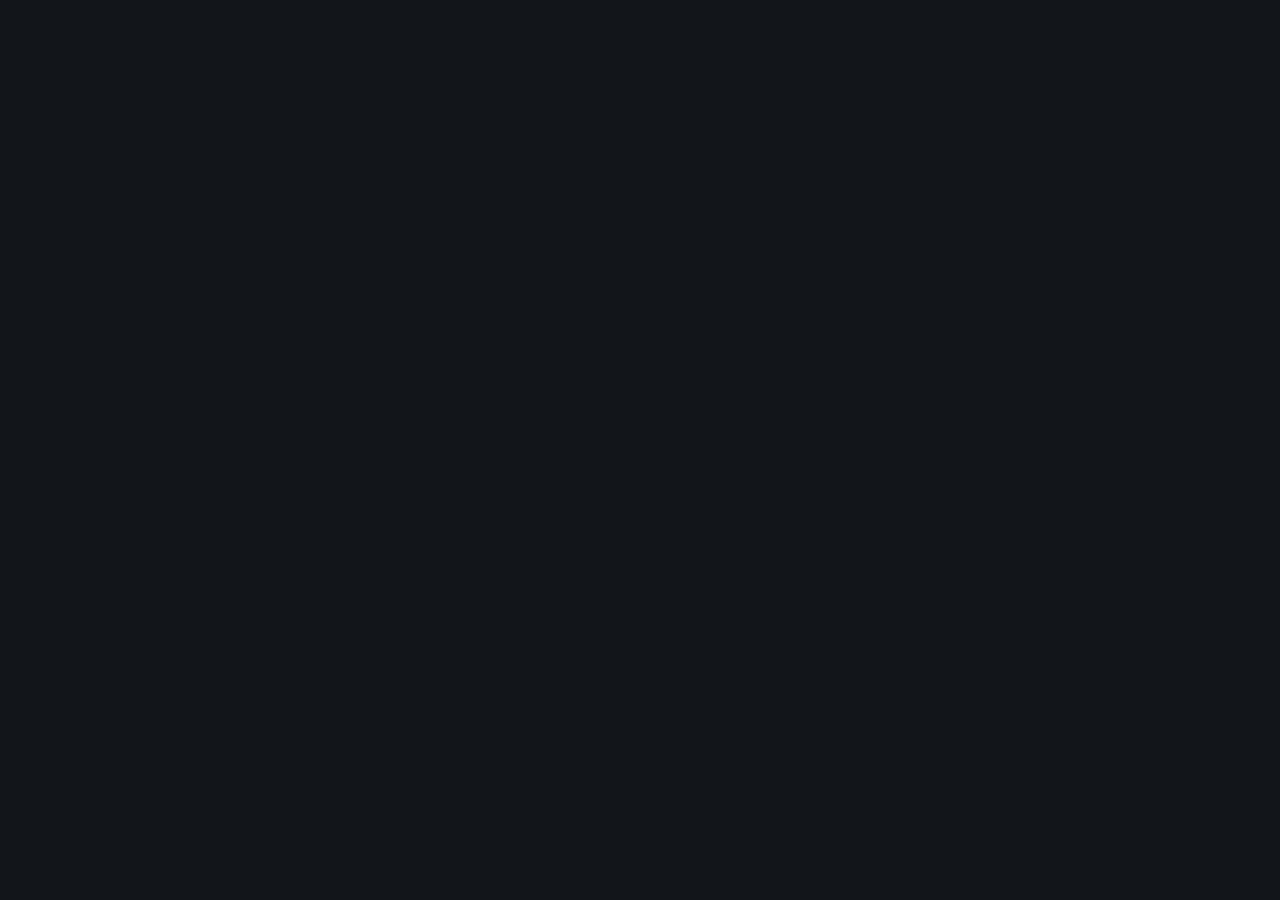
==== index.html @ bae9803b "lines: drag-to-wipe powder gag (static site) Co-Authored-By: Claude Opus 4.8 (1M context) <noreply@a" ====
<!DOCTYPE html>
<html lang="en">
<head>
  <meta charset="UTF-8" />
  <meta
    name="viewport"
    content="width=device-width, initial-scale=1, maximum-scale=1, user-scalable=no, viewport-fit=cover"
  />
  <meta name="theme-color" content="#0d0f12" />
  <title>lines</title>
  <link rel="stylesheet" href="style.css" />
</head>
<body>
  <!-- Bottom layer: the clean plate (revealed as you wipe) -->
  <canvas id="clean" aria-hidden="true"></canvas>
  <!-- Top layer: the powder (erased along the finger path) -->
  <canvas id="powder" aria-hidden="true"></canvas>
  <script src="main.js"></script>
</body>
</html>
---- style.css ----
/* Full-screen, no scroll, no selection, no touch gestures. */
* {
  margin: 0;
  padding: 0;
  box-sizing: border-box;
}

html,
body {
  width: 100%;
  height: 100%;
  overflow: hidden;
  background: #0d0f12;
}

body {
  position: fixed;
  inset: 0;
  touch-action: none;              /* stop the browser from scrolling/zooming on drag */
  -webkit-user-select: none;
  user-select: none;
  -webkit-touch-callout: none;     /* no long-press image menu on iOS */
  -webkit-tap-highlight-color: transparent;
  overscroll-behavior: none;
}

/* Both canvases fill the viewport and sit exactly on top of one another. */
canvas {
  position: fixed;
  inset: 0;
  width: 100%;
  height: 100%;
  display: block;
  touch-action: none;
}

#clean {
  z-index: 1;   /* underneath */
}

#powder {
  z-index: 2;   /* on top — this is the layer we erase */
}
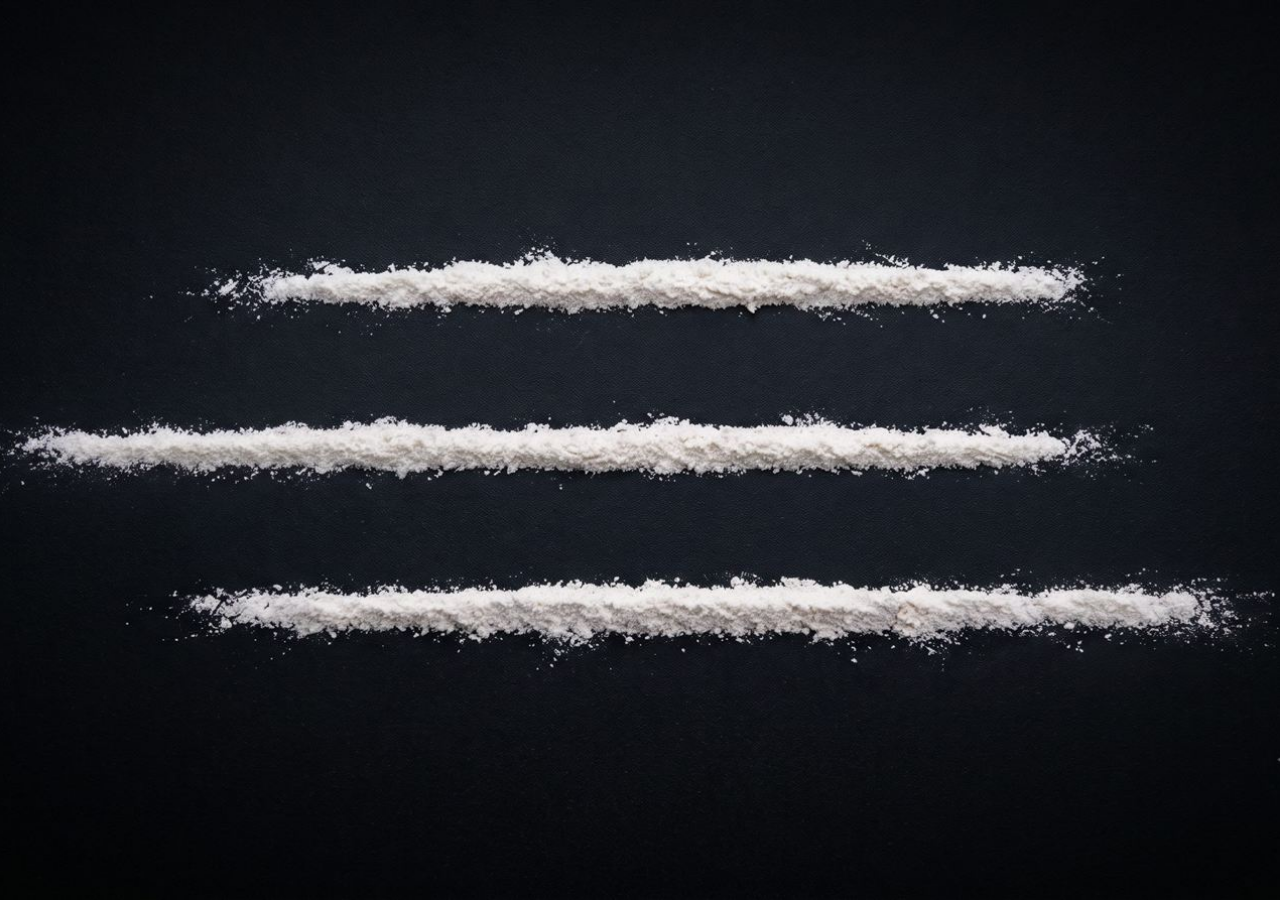
==== commit 3d8b84b1: "Add full-screen: auto-request on first tap + standalone PWA meta tags Co-Authored-By: Claude Opus 4." ====
--- a/index.html
+++ b/index.html
@@ -7,6 +7,11 @@
     content="width=device-width, initial-scale=1, maximum-scale=1, user-scalable=no, viewport-fit=cover"
   />
   <meta name="theme-color" content="#0d0f12" />
+  <!-- Standalone / full-screen when added to the home screen (iOS + Android). -->
+  <meta name="apple-mobile-web-app-capable" content="yes" />
+  <meta name="mobile-web-app-capable" content="yes" />
+  <meta name="apple-mobile-web-app-status-bar-style" content="black-translucent" />
+  <meta name="apple-mobile-web-app-title" content="lines" />
   <title>lines</title>
   <link rel="stylesheet" href="style.css" />
 </head>
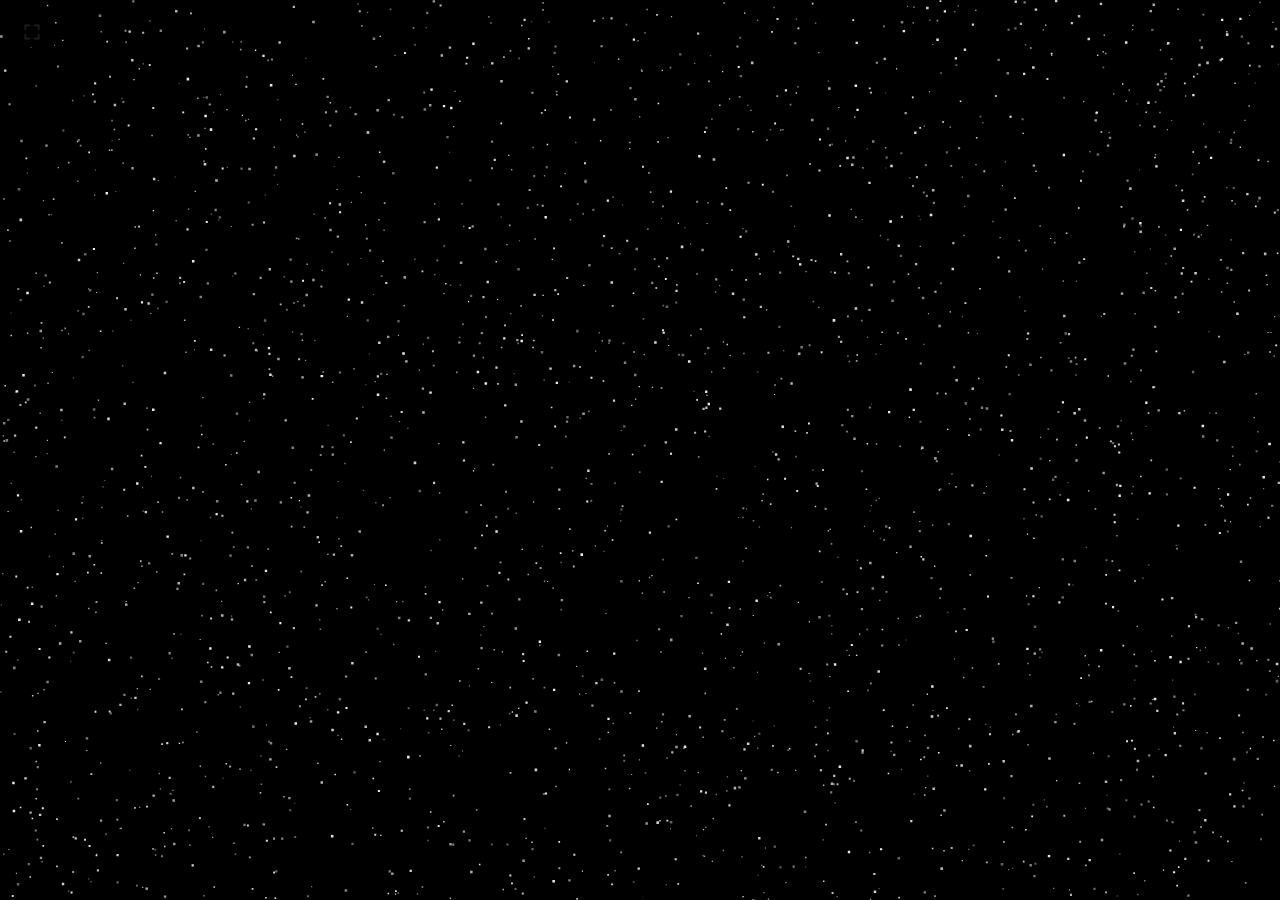
==== commit b042166e: "Rewrite as two-mode flow: particle ARRANGE phase + smear WIPE phase MODE 1 (ARRANGE): 2500-grain can" ====
--- a/index.html
+++ b/index.html
@@ -6,20 +6,40 @@
     name="viewport"
     content="width=device-width, initial-scale=1, maximum-scale=1, user-scalable=no, viewport-fit=cover"
   />
-  <meta name="theme-color" content="#0d0f12" />
+  <meta name="theme-color" content="#000000" />
   <!-- Standalone / full-screen when added to the home screen (iOS + Android). -->
   <meta name="apple-mobile-web-app-capable" content="yes" />
   <meta name="mobile-web-app-capable" content="yes" />
   <meta name="apple-mobile-web-app-status-bar-style" content="black-translucent" />
   <meta name="apple-mobile-web-app-title" content="lines" />
+  <link rel="apple-touch-icon" href="public/apple-touch-icon.png" />
+  <link rel="icon" href="public/icon-192.png" />
+  <link rel="manifest" href="manifest.webmanifest" />
   <title>lines</title>
   <link rel="stylesheet" href="style.css" />
 </head>
 <body>
-  <!-- Bottom layer: the clean plate (revealed as you wipe) -->
-  <canvas id="clean" aria-hidden="true"></canvas>
-  <!-- Top layer: the powder (erased along the finger path) -->
-  <canvas id="powder" aria-hidden="true"></canvas>
+  <!-- Bottom layer: plain black (what the wipe reveals in MODE 2). -->
+  <canvas id="base"></canvas>
+  <!-- Top layer: the powder. Animated in MODE 1, erased in MODE 2. -->
+  <canvas id="top"></canvas>
+
+  <!-- Quick fade flash used to confirm the mode switch. -->
+  <div id="flash" aria-hidden="true"></div>
+
+  <!-- The only visible control: a low-opacity fullscreen toggle. -->
+  <button id="fs" type="button" aria-label="Toggle full screen">
+    <svg viewBox="0 0 24 24" width="20" height="20" aria-hidden="true">
+      <path
+        d="M4 9V4h5M20 9V4h-5M4 15v5h5M20 15v5h-5"
+        fill="none"
+        stroke="currentColor"
+        stroke-width="2"
+        stroke-linecap="round"
+      />
+    </svg>
+  </button>
+
   <script src="main.js"></script>
 </body>
 </html>
--- a/style.css
+++ b/style.css
@@ -10,16 +10,16 @@
   width: 100%;
   height: 100%;
   overflow: hidden;
-  background: #0d0f12;
+  background: #000;
 }
 
 body {
   position: fixed;
   inset: 0;
-  touch-action: none;              /* stop the browser from scrolling/zooming on drag */
+  touch-action: none;              /* stop the browser scrolling/zooming on drag */
   -webkit-user-select: none;
   user-select: none;
-  -webkit-touch-callout: none;     /* no long-press image menu on iOS */
+  -webkit-touch-callout: none;     /* no long-press menu on iOS */
   -webkit-tap-highlight-color: transparent;
   overscroll-behavior: none;
 }
@@ -32,12 +32,54 @@
   height: 100%;
   display: block;
   touch-action: none;
+  outline: none;
 }
 
-#clean {
-  z-index: 1;   /* underneath */
+#base {
+  z-index: 1;   /* black underneath */
 }
 
-#powder {
-  z-index: 2;   /* on top — this is the layer we erase */
+#top {
+  z-index: 2;   /* the powder — animated, then erased */
 }
+
+/* Quick white fade used to confirm the MODE 1 -> MODE 2 switch. */
+#flash {
+  position: fixed;
+  inset: 0;
+  z-index: 3;
+  background: #fff;
+  opacity: 0;
+  pointer-events: none;
+  transition: opacity 260ms ease-out;
+}
+
+#flash.on {
+  opacity: 0.28;
+  transition: opacity 60ms ease-in;
+}
+
+/* The only visible control. Deliberately easy to miss. */
+#fs {
+  position: fixed;
+  top: max(10px, env(safe-area-inset-top));
+  left: max(10px, env(safe-area-inset-left));
+  z-index: 4;
+  width: 44px;
+  height: 44px;
+  display: flex;
+  align-items: center;
+  justify-content: center;
+  border: 0;
+  border-radius: 8px;
+  background: transparent;
+  color: #fff;
+  opacity: 0.12;
+  cursor: pointer;
+  -webkit-tap-highlight-color: transparent;
+  touch-action: manipulation;
+}
+
+#fs:active {
+  opacity: 0.35;
+}
